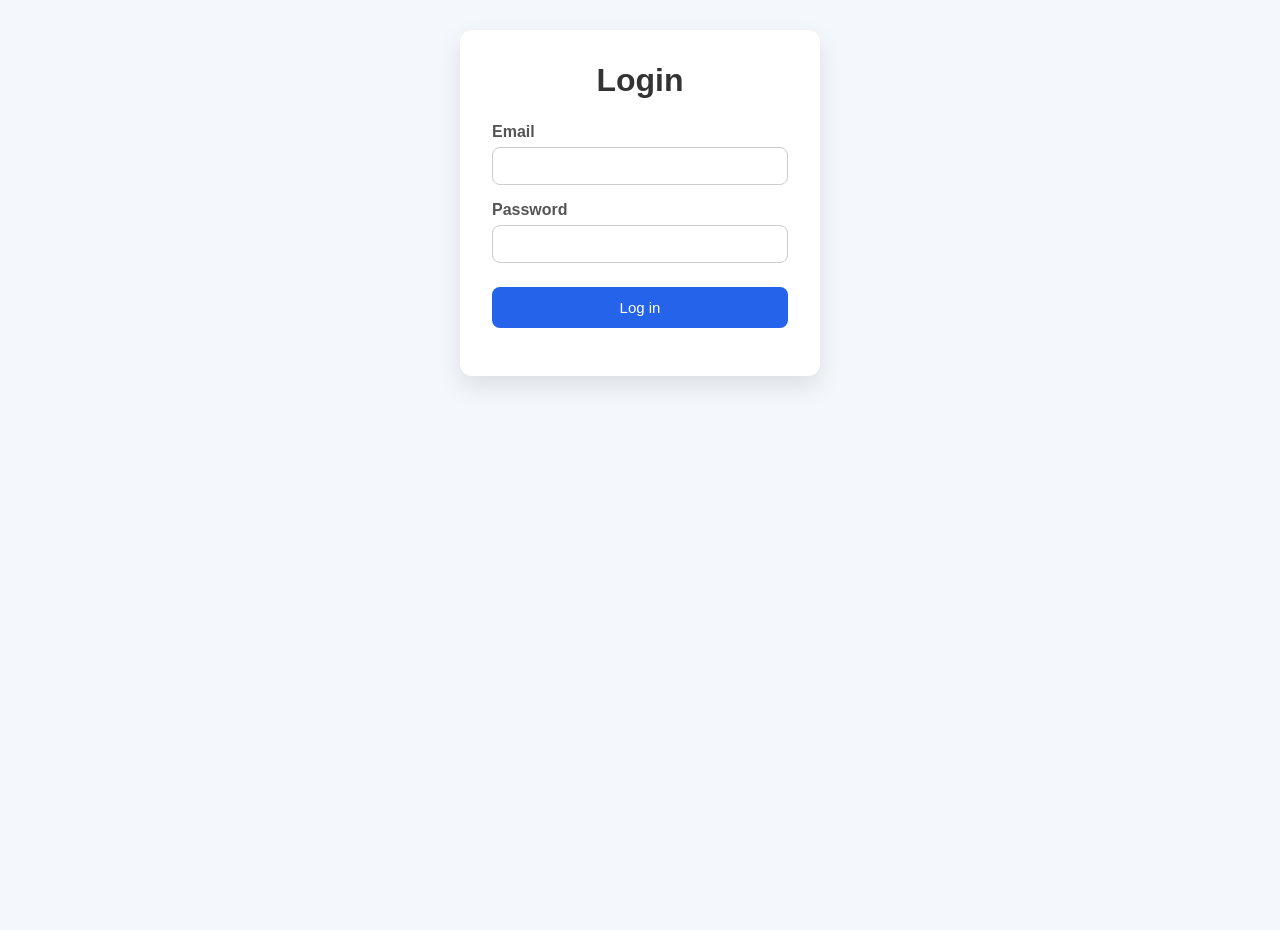
==== index.html @ bc89a4fb "rename login.html to index.html" ====
<!DOCTYPE html>
<html lang="en">
<head>
  <meta charset="UTF-8">
  <meta name="viewport" content="width=device-width, initial-scale=1.0">
  <title>Task API Login</title>
  <link rel="stylesheet" href="./login.css">
</head>
<body>
  <div class="container">
    <h1>Login</h1>
    <form id="login-form">
      <label>
        Email
        <input id="email" type="email" required>
      </label>

      <label>
        Password
        <input id="password" type="password" required>
      </label>

      <button type="submit">Log in</button>
    </form>

    <p id="message"></p>
  </div>

  <script type="module" src="./login.js"></script>
</body>
</html>
---- login.css ----
* {
    margin: 0;
    padding: 0;
    box-sizing: border-box;
    font-family: Arial, sans-serif;
}

body {
    background: #f4f7fb;
    justify-content: center;
    align-items: center;
    height: 100vh;
}


.container {
    background: white;
    margin: auto;
    margin-top: 30px;
    padding: 32px;
    width: 360px;
    border-radius: 12px;
    box-shadow: 0 10px 25px rgba(0, 0, 0, 0.1);
}

h1 {
    text-align: center;
    margin-bottom: 24px;
    color: #333;
}

form {
    display: flex;
    flex-direction: column;
}

label {
    margin-bottom: 16px;
    color: #555;
    font-weight: 600;
}

input {
    width: 100%;
    padding: 10px 12px;
    margin-top: 6px;
    border: 1px solid #ccc;
    border-radius: 8px;
    font-size: 14px;
}

input:focus {
    outline: none;
    border-color: #2563eb;
}

button {
    margin-top: 8px;
    padding: 12px;
    background: #2563eb;
    color: white;
    border: none;
    border-radius: 8px;
    font-size: 15px;
    cursor: pointer;
    transition: background 0.2s ease;
}

button:hover {
    background: #1d4ed8;
}

#message {
    margin-top: 16px;
    text-align: center;
    color: #dc2626;
    font-size: 14px;
}
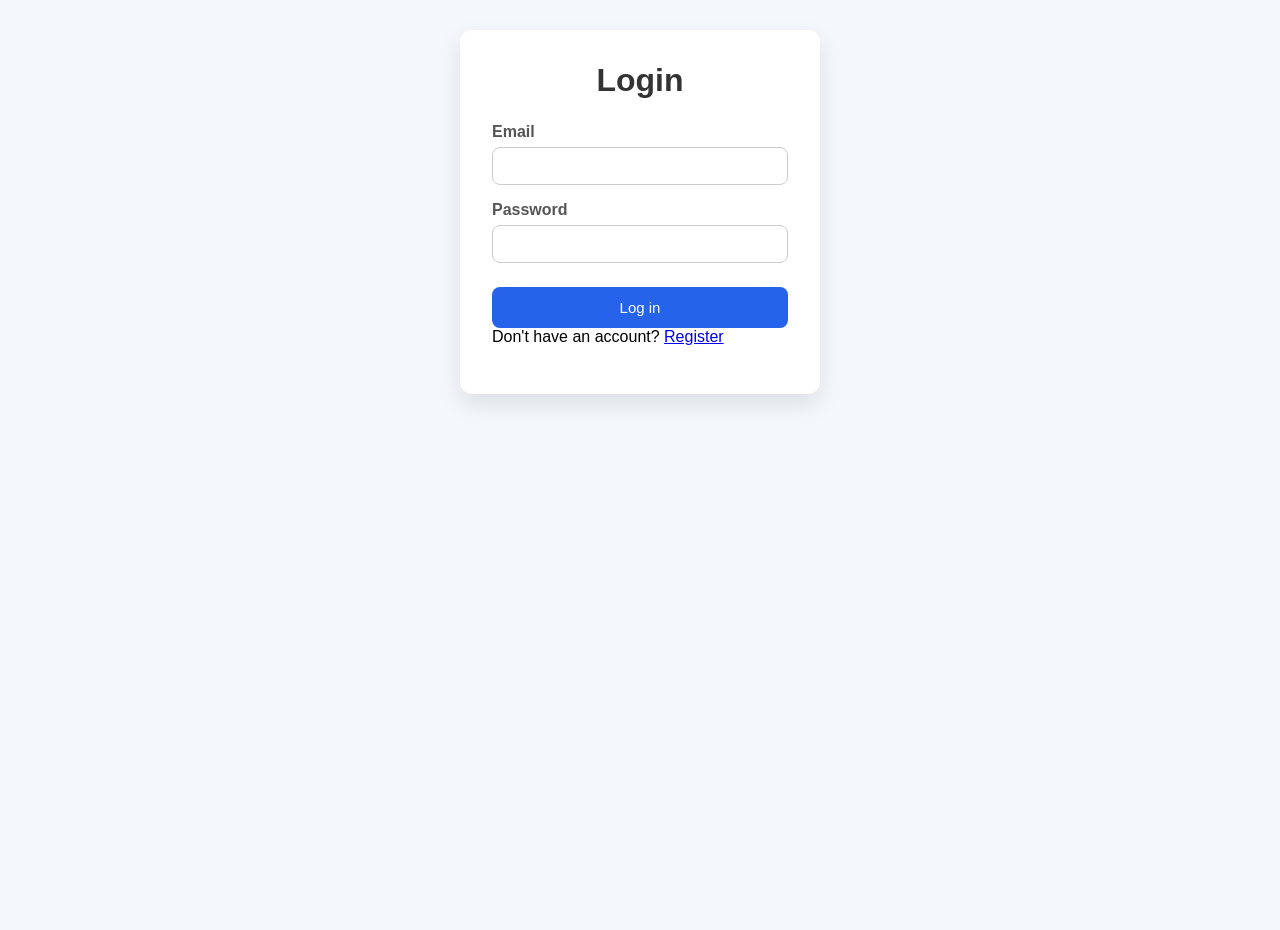
==== commit bdfc69c3: "adding a registration page" ====
--- a/index.html
+++ b/index.html
@@ -23,6 +23,13 @@
       <button type="submit">Log in</button>
     </form>
 
+    <p>
+        Don't have an account?
+        <a href="register.html">
+            Register
+        </a>
+    </p>
+
     <p id="message"></p>
   </div>
 
